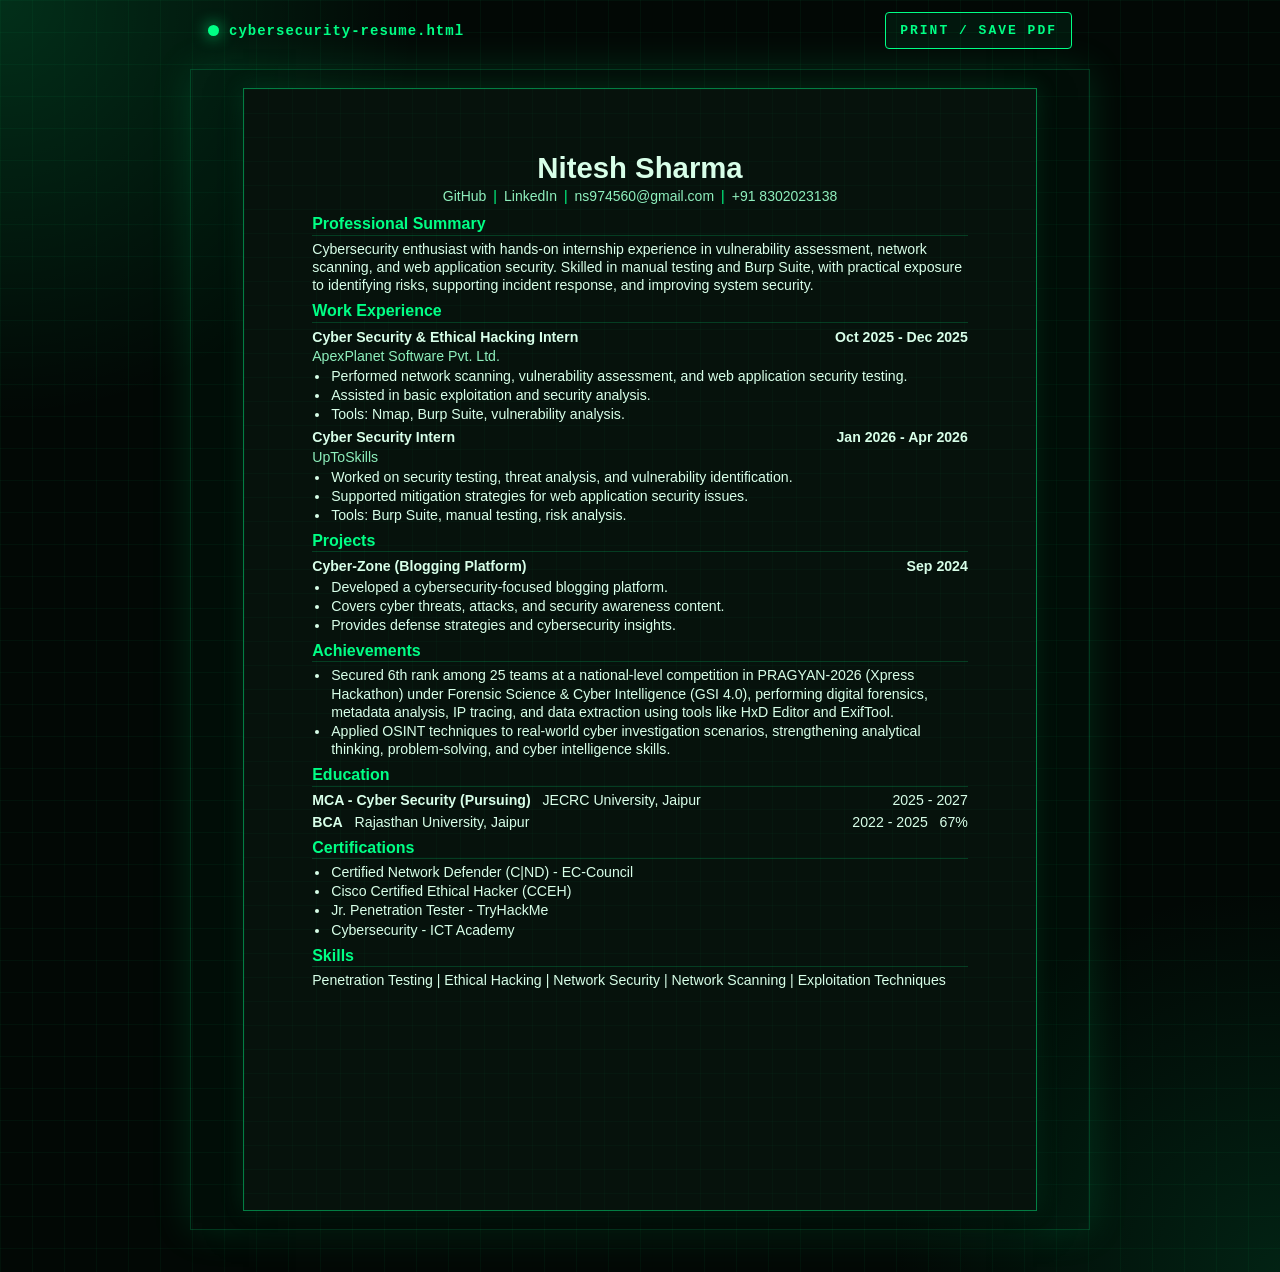
==== NITESH_RE.html @ 1f61d8bb "Add files via upload" ====
<!DOCTYPE html>
<html lang="en">
<head>
  <meta charset="UTF-8" />
  <meta name="viewport" content="width=device-width, initial-scale=1.0" />
  <title>Nitesh Sharma Resume</title>
  <style>
    :root {
      --cyber-bg: #020805;
      --cyber-line: #00ff85;
      --cyber-soft: rgba(0, 255, 133, 0.18);
      --cyber-panel: #06120c;
      --cyber-text: #d8ffe9;
      --cyber-muted: #8ff0bd;
      --ink: #111111;
      --muted: #333333;
      --rule: #1f1f1f;
    }

    * {
      box-sizing: border-box;
    }

    body {
      margin: 0;
      min-height: 100vh;
      background:
        linear-gradient(rgba(0, 255, 133, 0.04) 1px, transparent 1px),
        linear-gradient(90deg, rgba(0, 255, 133, 0.04) 1px, transparent 1px),
        radial-gradient(circle at top left, rgba(0, 255, 133, 0.16), transparent 26rem),
        radial-gradient(circle at bottom right, rgba(0, 140, 78, 0.2), transparent 24rem),
        var(--cyber-bg);
      background-size: 32px 32px, 32px 32px, auto, auto;
      color: var(--cyber-text);
      font-family: Arial, Helvetica, sans-serif;
    }

    .toolbar {
      width: min(100%, 900px);
      margin: 0 auto;
      padding: 12px 18px;
      display: flex;
      align-items: center;
      justify-content: space-between;
      color: var(--cyber-line);
      font: 700 14px Consolas, "Courier New", monospace;
      letter-spacing: 1px;
    }

    .toolbar span {
      display: inline-flex;
      align-items: center;
      gap: 10px;
    }

    .toolbar span::before {
      content: "";
      width: 11px;
      height: 11px;
      border-radius: 50%;
      background: var(--cyber-line);
      box-shadow: 0 0 16px var(--cyber-line);
    }

    .print-button {
      border: 1px solid var(--cyber-line);
      border-radius: 4px;
      padding: 10px 14px;
      color: var(--cyber-line);
      background: rgba(0, 255, 133, 0.06);
      cursor: pointer;
      font: 800 13px Consolas, "Courier New", monospace;
      letter-spacing: 2px;
    }

    .print-button:hover {
      background: rgba(0, 255, 133, 0.15);
    }

    .sheet-wrap {
      width: min(100%, 900px);
      margin: 8px auto 42px;
      padding: 18px;
      border: 1px solid var(--cyber-soft);
      background: rgba(0, 255, 133, 0.025);
      box-shadow: 0 0 38px rgba(0, 255, 133, 0.14);
    }

    .resume-sheet {
      width: 210mm;
      min-height: 297mm;
      margin: 0 auto;
      padding: 17mm 18mm 15mm;
      background:
        linear-gradient(rgba(0, 255, 133, 0.025) 1px, transparent 1px),
        linear-gradient(90deg, rgba(0, 255, 133, 0.025) 1px, transparent 1px),
        var(--cyber-panel);
      background-size: 24px 24px, 24px 24px, auto;
      color: var(--cyber-text);
      border: 1px solid rgba(0, 255, 133, 0.45);
      box-shadow: 0 12px 34px rgba(0, 0, 0, 0.55), 0 0 22px rgba(0, 255, 133, 0.16);
      font-size: 10.6pt;
      line-height: 1.28;
    }

    header {
      text-align: center;
      margin-bottom: 10px;
    }

    h1 {
      margin: 0 0 5px;
      font-size: 22pt;
      line-height: 1;
      letter-spacing: 0;
      font-weight: 700;
    }

    .contact {
      display: flex;
      justify-content: center;
      flex-wrap: wrap;
      gap: 0;
      color: var(--ink);
      font-size: 10.5pt;
    }

    .contact a,
    .contact span {
      color: var(--cyber-muted);
      text-decoration: none;
    }

    .contact a:hover {
      color: var(--cyber-line);
      text-decoration: underline;
    }

    .contact a:not(:last-child)::after,
    .contact span:not(:last-child)::after {
      content: "|";
      display: inline-block;
      margin: 0 7px;
      color: var(--cyber-line);
    }

    section {
      margin-top: 8px;
    }

    h2 {
      margin: 0 0 4px;
      padding-bottom: 2px;
      border-bottom: 1px solid var(--cyber-soft);
      color: var(--cyber-line);
      font-size: 12pt;
      line-height: 1.1;
      font-weight: 700;
    }

    p {
      margin: 0;
    }

    .entry {
      margin-top: 5px;
    }

    .entry-head {
      display: flex;
      justify-content: space-between;
      gap: 16px;
      font-weight: 700;
    }

    .date {
      white-space: nowrap;
      font-weight: 700;
    }

    .org {
      margin-top: 1px;
      color: var(--cyber-muted);
    }

    ul {
      margin: 2px 0 0 18px;
      padding: 0;
    }

    li {
      margin: 1px 0;
      padding-left: 1px;
    }

    .education-row {
      display: grid;
      grid-template-columns: 1fr auto;
      column-gap: 16px;
      margin-top: 4px;
    }

    .skills-line {
      margin-top: 3px;
    }

    @media (max-width: 860px) {
      .resume-sheet {
        width: 100%;
        min-height: auto;
        padding: 28px 24px;
      }

      .sheet-wrap {
        padding: 10px;
      }
    }

    @page {
      size: A4;
      margin: 0;
    }

    @media print {
      html,
      body {
        width: 210mm;
        height: 297mm;
        margin: 0;
        background: #ffffff;
      }

      .toolbar,
      .sheet-wrap {
        margin: 0;
        padding: 0;
        border: 0;
        box-shadow: none;
      }

      .toolbar {
        display: none;
      }

      .resume-sheet {
        width: 210mm;
        height: 297mm;
        min-height: 297mm;
        margin: 0;
        padding: 14mm 16mm 12mm;
        background: #ffffff;
        color: var(--ink);
        border: 0;
        box-shadow: none;
        overflow: hidden;
        font-size: 10pt;
        line-height: 1.2;
      }

      .contact a,
      .contact span {
        color: var(--ink);
      }

      .contact a:not(:last-child)::after,
      .contact span:not(:last-child)::after {
        color: var(--muted);
      }

      h2 {
        border-bottom: 1px solid var(--rule);
        color: var(--ink);
      }

      .org {
        color: var(--ink);
      }

      h1 {
        font-size: 21pt;
      }

      h2 {
        font-size: 11.5pt;
      }

      section {
        margin-top: 6px;
      }
    }
  </style>
</head>
<body>
  <div class="toolbar">
    <span>cybersecurity-resume.html</span>
    <button class="print-button" type="button" onclick="window.print()">PRINT / SAVE PDF</button>
  </div>

  <main class="sheet-wrap">
    <article class="resume-sheet">
      <header>
        <h1>Nitesh Sharma</h1>
        <nav class="contact" aria-label="Contact links">
          <a href="https://github.com/Nitesh18k" target="_blank" rel="noopener noreferrer">GitHub</a>
          <a href="www.linkedin.com/in/nitesh-sharma09" target="_blank" rel="noopener noreferrer">LinkedIn</a>
          <a href="mailto:ns974560@gmail.com">ns974560@gmail.com</a>
          <a href="tel:+918302023138">+91 8302023138</a>
        </nav>
      </header>

      <section>
        <h2>Professional Summary</h2>
        <p>Cybersecurity enthusiast with hands-on internship experience in vulnerability assessment, network scanning, and web application security. Skilled in manual testing and Burp Suite, with practical exposure to identifying risks, supporting incident response, and improving system security.</p>
      </section>

      <section>
        <h2>Work Experience</h2>
        <div class="entry">
          <div class="entry-head">
            <span>Cyber Security &amp; Ethical Hacking Intern</span>
            <span class="date">Oct 2025 - Dec 2025</span>
          </div>
          <p class="org">ApexPlanet Software Pvt. Ltd.</p>
          <ul>
            <li>Performed network scanning, vulnerability assessment, and web application security testing.</li>
            <li>Assisted in basic exploitation and security analysis.</li>
            <li>Tools: Nmap, Burp Suite, vulnerability analysis.</li>
          </ul>
        </div>

        <div class="entry">
          <div class="entry-head">
            <span>Cyber Security Intern</span>
            <span class="date">Jan 2026 - Apr 2026</span>
          </div>
          <p class="org">UpToSkills</p>
          <ul>
            <li>Worked on security testing, threat analysis, and vulnerability identification.</li>
            <li>Supported mitigation strategies for web application security issues.</li>
            <li>Tools: Burp Suite, manual testing, risk analysis.</li>
          </ul>
        </div>
      </section>

      <section>
        <h2>Projects</h2>
        <div class="entry">
          <div class="entry-head">
            <span>Cyber-Zone (Blogging Platform)</span>
            <span class="date">Sep 2024</span>
          </div>
          <ul>
            <li>Developed a cybersecurity-focused blogging platform.</li>
            <li>Covers cyber threats, attacks, and security awareness content.</li>
            <li>Provides defense strategies and cybersecurity insights.</li>
          </ul>
        </div>
      </section>

      <section>
        <h2>Achievements</h2>
        <ul>
          <li>Secured 6th rank among 25 teams at a national-level competition in PRAGYAN-2026 (Xpress Hackathon) under Forensic Science &amp; Cyber Intelligence (GSI 4.0), performing digital forensics, metadata analysis, IP tracing, and data extraction using tools like HxD Editor and ExifTool.</li>
          <li>Applied OSINT techniques to real-world cyber investigation scenarios, strengthening analytical thinking, problem-solving, and cyber intelligence skills.</li>
        </ul>
      </section>

      <section>
        <h2>Education</h2>
        <div class="education-row">
          <div><strong>MCA - Cyber Security (Pursuing)</strong> &nbsp; JECRC University, Jaipur</div>
          <div>2025 - 2027</div>
        </div>
        <div class="education-row">
          <div><strong>BCA</strong> &nbsp; Rajasthan University, Jaipur</div>
          <div>2022 - 2025 &nbsp; 67%</div>
        </div>
      </section>

      <section>
        <h2>Certifications</h2>
        <ul>
          <li>Certified Network Defender (C|ND) - EC-Council</li>
          <li>Cisco Certified Ethical Hacker (CCEH)</li>
          <li>Jr. Penetration Tester - TryHackMe</li>
          <li>Cybersecurity - ICT Academy</li>
        </ul>
      </section>

      <section>
        <h2>Skills</h2>
        <p class="skills-line">Penetration Testing | Ethical Hacking | Network Security | Network Scanning | Exploitation Techniques</p>
      </section>
    </article>
  </main>
</body>
</html>
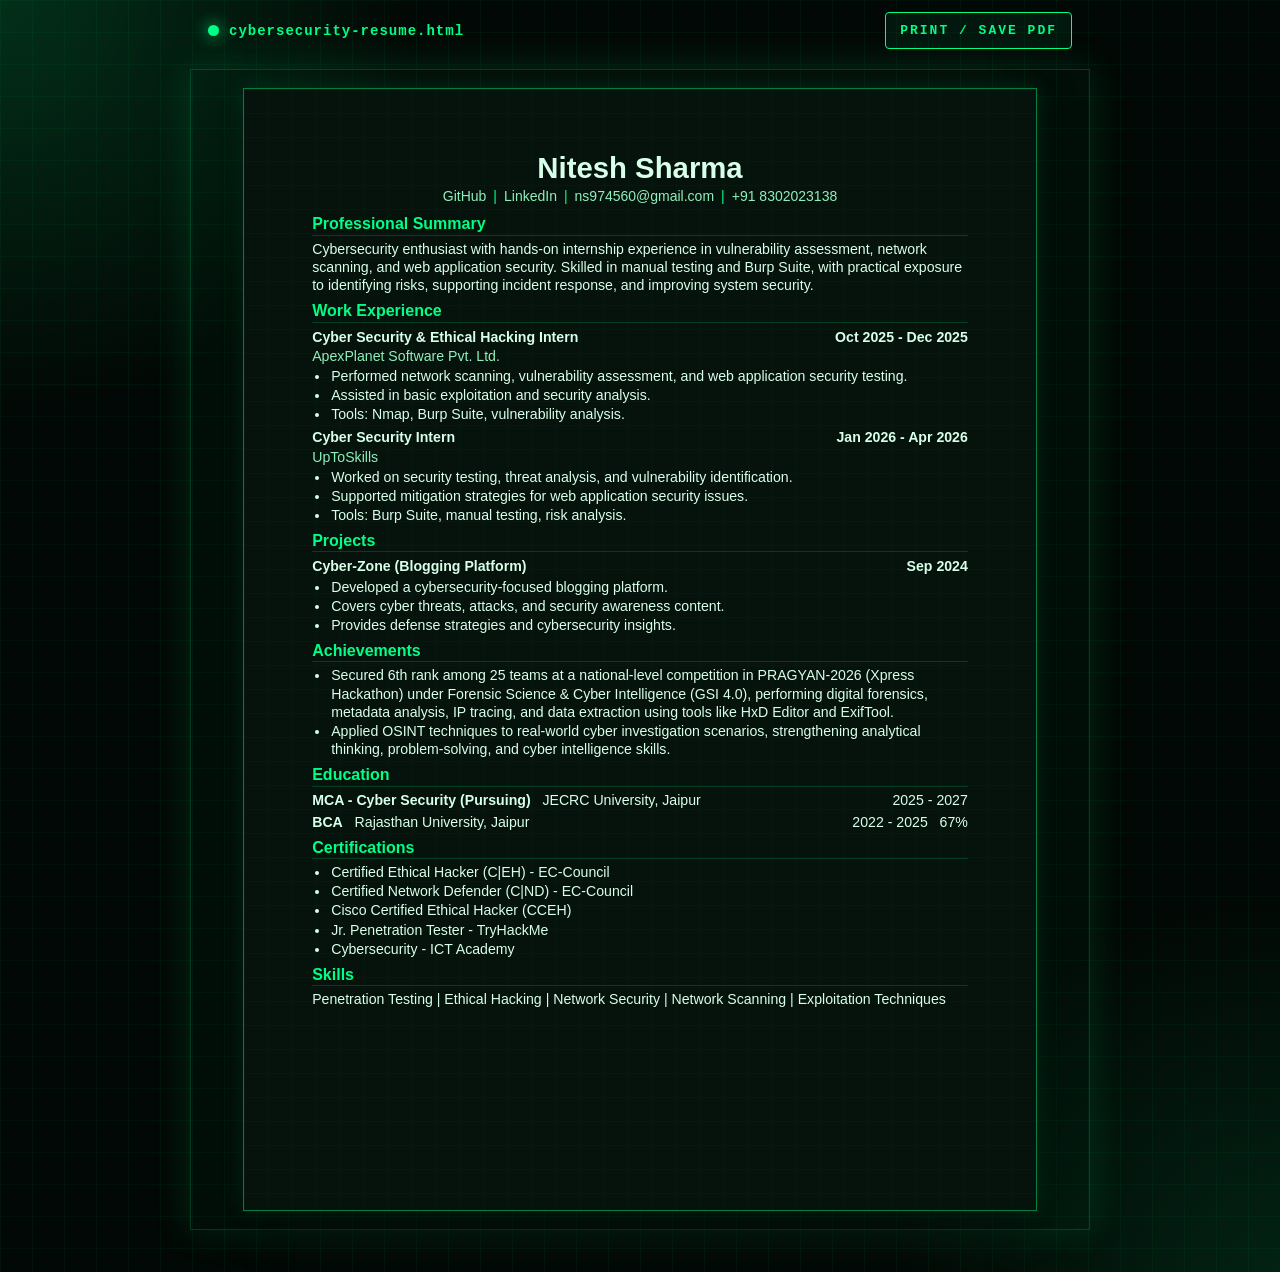
==== commit 60af6bc9: "Add Certified Ethical Hacker certification to HTML" ====
--- a/NITESH_RE.html
+++ b/NITESH_RE.html
@@ -302,7 +302,7 @@
         <h1>Nitesh Sharma</h1>
         <nav class="contact" aria-label="Contact links">
           <a href="https://github.com/Nitesh18k" target="_blank" rel="noopener noreferrer">GitHub</a>
-          <a href="www.linkedin.com/in/nitesh-sharma09" target="_blank" rel="noopener noreferrer">LinkedIn</a>
+          <a href="www.linkedin.com/in/Nitesh09K" target="_blank" rel="noopener noreferrer">LinkedIn</a>
           <a href="mailto:ns974560@gmail.com">ns974560@gmail.com</a>
           <a href="tel:+918302023138">+91 8302023138</a>
         </nav>
@@ -380,6 +380,7 @@
       <section>
         <h2>Certifications</h2>
         <ul>
+          <li>Certified Ethical Hacker (C|EH) - EC-Council</li>
           <li>Certified Network Defender (C|ND) - EC-Council</li>
           <li>Cisco Certified Ethical Hacker (CCEH)</li>
           <li>Jr. Penetration Tester - TryHackMe</li>
